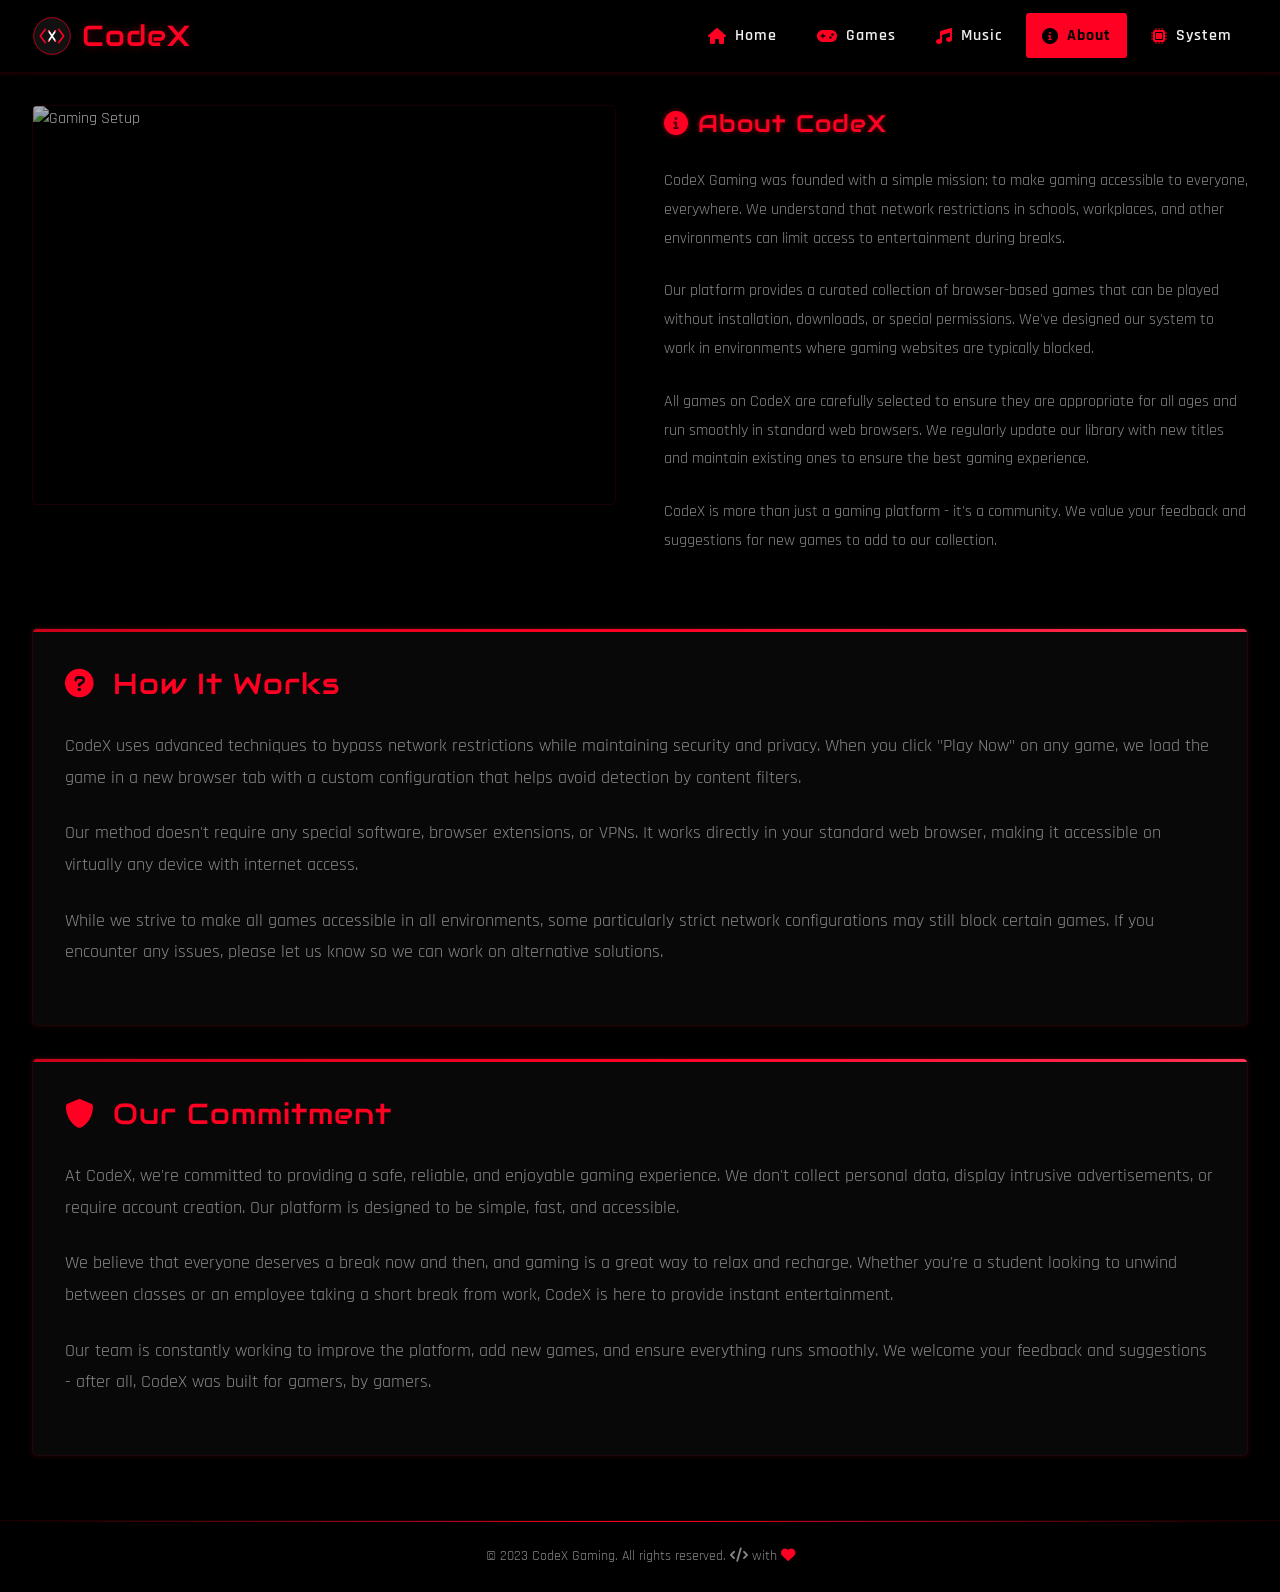
==== about.html @ 74826846 "Add files via upload" ====
<!DOCTYPE html>
<html lang="en">
<head>
    <meta charset="UTF-8">
    <meta name="viewport" content="width=device-width, initial-scale=1.0">
    <title>CodeX - About</title>
    <link rel="stylesheet" href="style.css">
    <link rel="stylesheet" href="https://cdnjs.cloudflare.com/ajax/libs/font-awesome/6.0.0-beta3/css/all.min.css">
</head>
<body>
    <header>
        <div class="logo">
            <img src="logo.svg" alt="CodeX Logo">
            <h1>CodeX</h1>
        </div>        
        <nav>
            <ul>
                <li><a href="home.html"><i class="fas fa-home"></i> Home</a></li>
                <li><a href="games.html"><i class="fas fa-gamepad"></i> Games</a></li>
                <li><a href="music.html"><i class="fas fa-music"></i> Music</a></li>
                <li><a href="about.html" class="active"><i class="fas fa-info-circle"></i> About</a></li>
                <li><a href="system.html"><i class="fas fa-microchip"></i> System</a></li>
            </ul>
        </nav>
    </header>
    
    <main>
        <section class="about-section">
            <div class="about-image">
                <img src="https://images.unsplash.com/photo-1542751371-adc38448a05e?ixlib=rb-4.0.3&ixid=M3wxMjA3fDB8MHxwaG90by1wYWdlfHx8fGVufDB8fHx8fA%3D%3D&auto=format&fit=crop&w=2070&q=80" alt="Gaming Setup">
            </div>
            <div class="about-content">
                <h2><i class="fas fa-info-circle"></i> About CodeX</h2>
                <p>CodeX Gaming was founded with a simple mission: to make gaming accessible to everyone, everywhere. We understand that network restrictions in schools, workplaces, and other environments can limit access to entertainment during breaks.</p>
                
                <p>Our platform provides a curated collection of browser-based games that can be played without installation, downloads, or special permissions. We've designed our system to work in environments where gaming websites are typically blocked.</p>
                
                <p>All games on CodeX are carefully selected to ensure they are appropriate for all ages and run smoothly in standard web browsers. We regularly update our library with new titles and maintain existing ones to ensure the best gaming experience.</p>
                
                <p>CodeX is more than just a gaming platform - it's a community. We value your feedback and suggestions for new games to add to our collection.</p>
            </div>
        </section>
        
        <section class="content">
            <h2><i class="fas fa-question-circle"></i> How It Works</h2>
            <p>CodeX uses advanced techniques to bypass network restrictions while maintaining security and privacy. When you click "Play Now" on any game, we load the game in a new browser tab with a custom configuration that helps avoid detection by content filters.</p>
            
            <p>Our method doesn't require any special software, browser extensions, or VPNs. It works directly in your standard web browser, making it accessible on virtually any device with internet access.</p>
            
            <p>While we strive to make all games accessible in all environments, some particularly strict network configurations may still block certain games. If you encounter any issues, please let us know so we can work on alternative solutions.</p>
        </section>
        
        <section class="content">
            <h2><i class="fas fa-shield-alt"></i> Our Commitment</h2>
            <p>At CodeX, we're committed to providing a safe, reliable, and enjoyable gaming experience. We don't collect personal data, display intrusive advertisements, or require account creation. Our platform is designed to be simple, fast, and accessible.</p>
            
            <p>We believe that everyone deserves a break now and then, and gaming is a great way to relax and recharge. Whether you're a student looking to unwind between classes or an employee taking a short break from work, CodeX is here to provide instant entertainment.</p>
            
            <p>Our team is constantly working to improve the platform, add new games, and ensure everything runs smoothly. We welcome your feedback and suggestions - after all, CodeX was built for gamers, by gamers.</p>
        </section>
    </main>
    
    <footer>
        <p>&copy; 2023 CodeX Gaming. All rights reserved. <i class="fas fa-code"></i> with <i class="fas fa-heart" style="color: var(--primary);"></i></p>
    </footer>
    
    <div class="page-transition"></div>
    
    <script src="script.js"></script>
</body>
</html>
---- style.css ----
/* Import fonts */
@import url('https://fonts.googleapis.com/css2?family=Audiowide&family=Rajdhani:wght@300;400;500;600;700&display=swap');

/* Reset and Base Styles */
*, *::before, *::after {
    margin: 0;
    padding: 0;
    box-sizing: border-box;
}

:root {
    --primary: #ff0022;
    --primary-dark: #cc0019;
    --primary-light: #ff3355;
    --dark: #050505;
    --darker: #000000;
    --dark-gray: #0a0a0a;
    --medium-gray: #111111;
    --light-gray: #222222;
    --text: #f0f0f0;
    --text-muted: #888888;
    --glow: 0 0 10px rgba(255, 0, 34, 0.7);
    --glow-strong: 0 0 20px rgba(255, 0, 34, 0.9);
}

body {
    background-color: var(--darker);
    color: var(--text);
    font-family: 'Rajdhani', sans-serif;
    min-height: 100vh;
    display: flex;
    flex-direction: column;
    overflow-x: hidden;
    line-height: 1.6;
}

/* Typography */
h1, h2, h3, h4, h5, h6 {
    font-family: 'Audiowide', cursive;
    font-weight: 400;
    letter-spacing: 1px;
}

/* Scrollbar Styling */
::-webkit-scrollbar {
    width: 6px;
}

::-webkit-scrollbar-track {
    background: var(--darker);
}

::-webkit-scrollbar-thumb {
    background: var(--primary-dark);
    border-radius: 3px;
}

::-webkit-scrollbar-thumb:hover {
    background: var(--primary);
}

/* Animations */
@keyframes pulse {
    0% { transform: scale(1); }
    50% { transform: scale(1.05); }
    100% { transform: scale(1); }
}

@keyframes fadeIn {
    from { opacity: 0; }
    to { opacity: 1; }
}

@keyframes slideInFromLeft {
    from { transform: translateX(-50px); opacity: 0; }
    to { transform: translateX(0); opacity: 1; }
}

@keyframes slideInFromRight {
    from { transform: translateX(50px); opacity: 0; }
    to { transform: translateX(0); opacity: 1; }
}

@keyframes slideInFromBottom {
    from { transform: translateY(50px); opacity: 0; }
    to { transform: translateY(0); opacity: 1; }
}

@keyframes glitch {
    0% { transform: translate(0); }
    20% { transform: translate(-2px, 2px); }
    40% { transform: translate(-2px, -2px); }
    60% { transform: translate(2px, 2px); }
    80% { transform: translate(2px, -2px); }
    100% { transform: translate(0); }
}

@keyframes neonFlicker {
    0%, 19%, 21%, 23%, 25%, 54%, 56%, 100% {
        text-shadow: 
            0 0 5px var(--primary),
            0 0 10px var(--primary),
            0 0 20px var(--primary),
            0 0 40px var(--primary);
    }
    20%, 24%, 55% {
        text-shadow: none;
    }
}

/* Login Page Styles */
.login-body {
    display: flex;
    justify-content: center;
    align-items: center;
    height: 100vh;
    background-color: var(--darker);
    position: relative;
    overflow: hidden;
}

.login-background {
    position: absolute;
    top: 0;
    left: 0;
    width: 100%;
    height: 100%;
    background: 
        radial-gradient(circle at center, rgba(255, 0, 34, 0.1) 0%, rgba(0, 0, 0, 0.5) 70%);
    z-index: 1;
}

.login-grid {
    position: absolute;
    top: 0;
    left: 0;
    width: 100%;
    height: 100%;
    background-image: 
        linear-gradient(rgba(255, 0, 34, 0.05) 1px, transparent 1px),
        linear-gradient(90deg, rgba(255, 0, 34, 0.05) 1px, transparent 1px);
    background-size: 30px 30px;
    z-index: 2;
    perspective: 1000px;
    transform-style: preserve-3d;
    animation: fadeIn 2s ease-out;
}

.login-container {
    position: relative;
    z-index: 3;
    text-align: center;
    animation: fadeIn 1.5s ease-out;
}

.login-logo {
    margin-bottom: 2rem;
    animation: pulse 3s infinite ease-in-out;
}

.main-title {
    color: var(--primary);
    font-size: 4rem;
    text-shadow: 
        0 0 5px var(--primary),
        0 0 10px var(--primary),
        0 0 20px var(--primary);
    margin-bottom: 2rem;
    position: relative;
    display: inline-block;
    animation: neonFlicker 5s infinite;
}

.login-box {
    background-color: rgba(10, 10, 10, 0.8);
    backdrop-filter: blur(10px);
    padding: 2.5rem;
    border-radius: 5px;
    box-shadow: 0 0 30px rgba(0, 0, 0, 0.8), 0 0 10px rgba(255, 0, 34, 0.3);
    width: 350px;
    border: 1px solid rgba(255, 0, 34, 0.2);
    position: relative;
    overflow: hidden;
}

.login-box::before {
    content: '';
    position: absolute;
    top: -50%;
    left: -50%;
    width: 200%;
    height: 200%;
    background: linear-gradient(
        to bottom right,
        rgba(255, 0, 34, 0),
        rgba(255, 0, 34, 0),
        rgba(255, 0, 34, 0.05),
        rgba(255, 0, 34, 0)
    );
    transform: rotate(30deg);
    animation: rotateGradient 10s linear infinite;
    z-index: -1;
}

@keyframes rotateGradient {
    0% { transform: rotate(0deg); }
    100% { transform: rotate(360deg); }
}

.login-box h2 {
    margin-bottom: 1.5rem;
    color: var(--text);
    font-size: 1.8rem;
    position: relative;
    display: inline-block;
}

.login-box h2::after {
    content: '';
    position: absolute;
    bottom: -10px;
    left: 50%;
    transform: translateX(-50%);
    width: 50px;
    height: 2px;
    background: var(--primary);
    border-radius: 2px;
}

.login-box input {
    width: 100%;
    padding: 12px 15px;
    margin-bottom: 1.5rem;
    background-color: rgba(0, 0, 0, 0.5);
    border: 1px solid var(--light-gray);
    color: var(--text);
    border-radius: 3px;
    font-family: 'Rajdhani', sans-serif;
    font-size: 1.1rem;
    transition: all 0.3s ease;
}

.login-box input:focus {
    outline: none;
    border-color: var(--primary);
    box-shadow: 0 0 10px rgba(255, 0, 34, 0.5);
}

.login-box button {
    width: 100%;
    padding: 12px;
    background-color: var(--primary);
    color: white;
    border: none;
    border-radius: 3px;
    cursor: pointer;
    font-weight: bold;
    font-family: 'Audiowide', cursive;
    font-size: 1rem;
    letter-spacing: 1px;
    transition: all 0.3s ease;
    position: relative;
    overflow: hidden;
}

.login-box button::before {
    content: '';
    position: absolute;
    top: 0;
    left: -100%;
    width: 100%;
    height: 100%;
    background: linear-gradient(
        90deg,
        transparent,
        rgba(255, 255, 255, 0.2),
        transparent
    );
    transition: all 0.5s;
}

.login-box button:hover {
    background-color: var(--primary-dark);
    transform: translateY(-2px);
    box-shadow: 0 5px 15px rgba(255, 0, 34, 0.4);
}

.login-box button:hover::before {
    left: 100%;
}

.login-box button:active {
    transform: translateY(1px);
}

#error-message {
    color: var(--primary);
    margin-top: 1rem;
    font-size: 0.9rem;
    height: 20px;
    font-weight: 500;
}

/* Header Styles */
header {
    background-color: rgba(0, 0, 0, 0.9);
    backdrop-filter: blur(10px);
    padding: 0.8rem 2rem;
    box-shadow: 0 2px 20px rgba(0, 0, 0, 0.8), 0 0 5px rgba(255, 0, 34, 0.3);
    display: flex;
    justify-content: space-between;
    align-items: center;
    position: sticky;
    top: 0;
    z-index: 100;
    border-bottom: 1px solid rgba(255, 0, 34, 0.1);
}

header .main-title {
    font-size: 2rem;
    margin-bottom: 0;
    text-shadow: 
        0 0 5px var(--primary),
        0 0 10px var(--primary);
}

nav ul {
    display: flex;
    list-style: none;
    gap: 0.5rem;
}

nav ul li a {
    color: var(--text);
    text-decoration: none;
    font-weight: 600;
    padding: 0.6rem 1rem;
    border-radius: 3px;
    transition: all 0.3s;
    position: relative;
    font-family: 'Rajdhani', sans-serif;
    letter-spacing: 1px;
    font-size: 1rem;
    display: flex;
    align-items: center;
    gap: 0.5rem;
}

nav ul li a i {
    color: var(--primary);
}

nav ul li a::after {
    content: '';
    position: absolute;
    bottom: 0;
    left: 0;
    width: 0;
    height: 2px;
    background-color: var(--primary);
    transition: width 0.3s ease;
}

nav ul li a:hover {
    color: var(--text);
    background-color: rgba(255, 0, 34, 0.1);
}

nav ul li a:hover::after {
    width: 100%;
}

nav ul li a.active {
    background-color: var(--primary);
    color: black;
    font-weight: 700;
}

nav ul li a.active i {
    color: black;
}

nav ul li a.active::after {
    width: 0;
}

/* Main Content Styles */
main {
    flex: 1;
    padding: 2rem;
    max-width: 1400px;
    margin: 0 auto;
    width: 100%;
    animation: fadeIn 1s ease-out;
}

.content {
    background-color: rgba(10, 10, 10, 0.8);
    backdrop-filter: blur(10px);
    padding: 2rem;
    border-radius: 5px;
    box-shadow: 0 0 30px rgba(0, 0, 0, 0.5), 0 0 5px rgba(255, 0, 34, 0.2);
    border: 1px solid rgba(255, 0, 34, 0.1);
    position: relative;
    overflow: hidden;
    margin-bottom: 2rem;
}

.content::before {
    content: '';
    position: absolute;
    top: 0;
    left: 0;
    width: 100%;
    height: 3px;
    background: linear-gradient(90deg, var(--primary-dark), var(--primary), var(--primary-light));
}

.content h2 {
    color: var(--primary);
    margin-bottom: 1.5rem;
    font-size: 1.8rem;
    position: relative;
    display: inline-block;
    animation: slideInFromLeft 1s ease-out;
}

.content h2 i {
    margin-right: 0.5rem;
}

.content p {
    margin-bottom: 1.5rem;
    line-height: 1.8;
    font-size: 1.1rem;
    color: var(--text-muted);
}

/* Games Grid Styles */
.games-grid {
    display: grid;
    grid-template-columns: repeat(auto-fill, minmax(250px, 1fr));
    gap: 1.5rem;
}

.game-card {
    background: linear-gradient(145deg, #0a0a0a, #050505);
    border-radius: 5px;
    padding: 1.5rem;
    text-align: center;
    box-shadow: 0 5px 15px rgba(0, 0, 0, 0.5);
    transition: all 0.3s ease;
    position: relative;
    overflow: hidden;
    border: 1px solid rgba(20, 20, 20, 1);
    animation: fadeIn 0.5s ease-out;
    animation-fill-mode: both;
}

.games-grid .game-card:nth-child(1) { animation-delay: 0.1s; }
.games-grid .game-card:nth-child(2) { animation-delay: 0.15s; }
.games-grid .game-card:nth-child(3) { animation-delay: 0.2s; }
.games-grid .game-card:nth-child(4) { animation-delay: 0.25s; }
.games-grid .game-card:nth-child(5) { animation-delay: 0.3s; }
.games-grid .game-card:nth-child(6) { animation-delay: 0.35s; }
.games-grid .game-card:nth-child(7) { animation-delay: 0.4s; }
.games-grid .game-card:nth-child(8) { animation-delay: 0.45s; }
.games-grid .game-card:nth-child(9) { animation-delay: 0.5s; }
.games-grid .game-card:nth-child(10) { animation-delay: 0.55s; }
.games-grid .game-card:nth-child(11) { animation-delay: 0.6s; }
.games-grid .game-card:nth-child(12) { animation-delay: 0.65s; }

.game-card::before {
    content: '';
    position: absolute;
    top: -50%;
    left: -50%;
    width: 200%;
    height: 200%;
    background: linear-gradient(
        to bottom right,
        rgba(255, 0, 34, 0),
        rgba(255, 0, 34, 0),
        rgba(255, 0, 34, 0.1),
        rgba(255, 0, 34, 0)
    );
    transform: rotate(30deg);
    z-index: 1;
    transition: all 0.5s;
    opacity: 0;
}

.game-card::after {
    content: '';
    position: absolute;
    top: 0;
    left: 0;
    width: 100%;
    height: 100%;
    background: linear-gradient(
        to bottom,
        rgba(255, 0, 34, 0.05),
        rgba(0, 0, 0, 0)
    );
    z-index: 0;
}

.game-card:hover {
    transform: translateY(-10px);
    box-shadow: 0 15px 30px rgba(0, 0, 0, 0.7), 0 0 15px rgba(255, 0, 34, 0.3);
    border-color: rgba(255, 0, 34, 0.3);
    background: linear-gradient(145deg, #0c0c0c, #070707);
}

.game-card:hover::before {
    opacity: 1;
    animation: rotateGradient 10s linear infinite;
}

.game-card h3 {
    color: var(--text);
    margin-bottom: 1.5rem;
    font-size: 1.5rem;
    position: relative;
    display: inline-block;
    z-index: 2;
}

.game-card h3::after {
    content: '';
    position: absolute;
    bottom: -8px;
    left: 50%;
    transform: translateX(-50%);
    width: 40px;
    height: 2px;
    background: var(--primary);
    border-radius: 2px;
    transition: width 0.3s;
}

.game-card:hover h3::after {
    width: 80%;
}

.game-card button {
    background-color: var(--primary);
    color: black;
    border: none;
    padding: 0.8rem 1.5rem;
    border-radius: 3px;
    cursor: pointer;
    font-weight: bold;
    font-family: 'Audiowide', cursive;
    letter-spacing: 1px;
    transition: all 0.3s;
    position: relative;
    overflow: hidden;
    z-index: 2;
}

.game-card button::before {
    content: '';
    position: absolute;
    top: 0;
    left: -100%;
    width: 100%;
    height: 100%;
    background: linear-gradient(
        90deg,
        transparent,
        rgba(255, 255, 255, 0.2),
        transparent
    );
    transition: all 0.5s;
}

.game-card button:hover {
    background-color: var(--primary-dark);
    transform: translateY(-3px);
    box-shadow: 0 5px 15px rgba(255, 0, 34, 0.4);
}

.game-card button:hover::before {
    left: 100%;
}

.game-card button:active {
    transform: translateY(1px);
}

/* Footer Styles */
footer {
    background-color: rgba(0, 0, 0, 0.95);
    backdrop-filter: blur(10px);
    text-align: center;
    padding: 1.5rem;
    margin-top: auto;
    box-shadow: 0 -2px 20px rgba(0, 0, 0, 0.8);
    border-top: 1px solid rgba(255, 0, 34, 0.1);
    position: relative;
}

footer::before {
    content: '';
    position: absolute;
    top: 0;
    left: 0;
    width: 100%;
    height: 1px;
    background: linear-gradient(90deg, transparent, var(--primary), transparent);
}

footer p {
    color: var(--text-muted);
    font-size: 0.9rem;
}

/* Page Transitions */
.page-transition {
    position: fixed;
    top: 0;
    left: 0;
    width: 100%;
    height: 100%;
    background-color: var(--darker);
    z-index: 9999;
    pointer-events: none;
    opacity: 0;
    transition: opacity 0.5s;
}

.page-transition.active {
    opacity: 1;
}

/* Hero Section for Home Page */
.hero {
    position: relative;
    height: 600px;
    display: flex;
    align-items: center;
    justify-content: center;
    margin-bottom: 3rem;
    overflow: hidden;
    border-radius: 5px;
    box-shadow: 0 10px 30px rgba(0, 0, 0, 0.7);
    border: 1px solid rgba(255, 0, 34, 0.1);
}

.hero-bg {
    position: absolute;
    top: 0;
    left: 0;
    width: 100%;
    height: 100%;
    background: linear-gradient(135deg, rgba(0, 0, 0, 0.9), rgba(0, 0, 0, 0.95)),
                url('https://images.unsplash.com/photo-1511512578047-dfb367046420?ixlib=rb-4.0.3&ixid=M3wxMjA3fDB8MHxwaG90by1wYWdlfHx8fGVufDB8fHx8fA%3D%3D&auto=format&fit=crop&w=2071&q=80');
    background-size: cover;
    background-position: center;
    z-index: 1;
    opacity: 0.7;
}

.hero-grid {
    position: absolute;
    top: 0;
    left: 0;
    width: 100%;
    height: 100%;
    background-image: 
        linear-gradient(rgba(255, 0, 34, 0.05) 1px, transparent 1px),
        linear-gradient(90deg, rgba(255, 0, 34, 0.05) 1px, transparent 1px);
    background-size: 30px 30px;
    z-index: 2;
    opacity: 0.3;
}

.hero-content {
    position: relative;
    z-index: 3;
    text-align: center;
    padding: 2rem;
    max-width: 800px;
}

.hero-title {
    font-size: 4rem;
    color: var(--text);
    margin-bottom: 1.5rem;
    text-shadow: 
        0 0 5px var(--primary),
        0 0 10px var(--primary);
    animation: fadeIn 1s ease-out;
    line-height: 1.2;
}

.hero-title span {
    color: var(--primary);
    position: relative;
    display: inline-block;
}

.hero-title span::after {
    content: '';
    position: absolute;
    bottom: 0;
    left: 0;
    width: 100%;
    height: 2px;
    background: var(--primary);
    box-shadow: 0 0 10px var(--primary);
}

.hero-subtitle {
    font-size: 1.5rem;
    color: var(--text-muted);
    margin-bottom: 2.5rem;
    animation: fadeIn 1.5s ease-out;
    max-width: 600px;
    margin-left: auto;
    margin-right: auto;
}

.hero-buttons {
    display: flex;
    gap: 1.5rem;
    justify-content: center;
    animation: fadeIn 2s ease-out;
}

.hero-btn {
    padding: 1rem 2.5rem;
    background-color: var(--primary);
    color: black;
    border: none;
    border-radius: 3px;
    cursor: pointer;
    font-weight: bold;
    font-family: 'Audiowide', cursive;
    letter-spacing: 1px;
    text-decoration: none;
    transition: all 0.3s;
    position: relative;
    overflow: hidden;
    font-size: 1rem;
    display: flex;
    align-items: center;
    gap: 0.5rem;
}

.hero-btn.secondary {
    background-color: transparent;
    border: 2px solid var(--primary);
    color: var(--text);
}

.hero-btn::before {
    content: '';
    position: absolute;
    top: 0;
    left: -100%;
    width: 100%;
    height: 100%;
    background: linear-gradient(
        90deg,
        transparent,
        rgba(255, 255, 255, 0.2),
        transparent
    );
    transition: all 0.5s;
}

.hero-btn:hover {
    background-color: var(--primary-dark);
    transform: translateY(-3px);
    box-shadow: 0 5px 15px rgba(255, 0, 34, 0.4);
}

.hero-btn.secondary:hover {
    background-color: rgba(255, 0, 34, 0.1);
    color: var(--text);
}

.hero-btn:hover::before {
    left: 100%;
}

/* Featured Games Section */
.featured-games {
    margin-bottom: 3rem;
}

.section-title {
    font-size: 2.2rem;
    color: var(--primary);
    margin-bottom: 2rem;
    position: relative;
    display: inline-block;
    text-shadow: 0 0 5px rgba(255, 0, 34, 0.5);
}

.section-title::after {
    content: '';
    position: absolute;
    bottom: -10px;
    left: 0;
    width: 80px;
    height: 3px;
    background: var(--primary);
    border-radius: 3px;
    box-shadow: 0 0 10px var(--primary);
}

.featured-grid {
    display: grid;
    grid-template-columns: repeat(3, 1fr);
    gap: 2rem;
}

/* About Page Specific Styles */
.about-section {
    display: grid;
    grid-template-columns: 1fr 1fr;
    gap: 3rem;
    margin-bottom: 3rem;
}

.about-image {
    border-radius: 5px;
    overflow: hidden;
    box-shadow: 0 10px 30px rgba(0, 0, 0, 0.7);
    height: 400px;
    border: 1px solid rgba(255, 0, 34, 0.1);
    position: relative;
}

.about-image::after {
    content: '';
    position: absolute;
    top: 0;
    left: 0;
    width: 100%;
    height: 100%;
    background: linear-gradient(
        to bottom,
        rgba(0, 0, 0, 0.3),
        rgba(0, 0, 0, 0.7)
    );
}

.about-image img {
    width: 100%;
    height: 100%;
    object-fit: cover;
}

.about-content h2 {
    margin-bottom: 1.5rem;
    color: var(--primary);
    text-shadow: 0 0 5px rgba(255, 0, 34, 0.5);
}

.about-content p {
    margin-bottom: 1.5rem;
    line-height: 1.8;
    color: var(--text-muted);
}

/* Responsive Styles */
@media (max-width: 1200px) {
    .featured-grid {
        grid-template-columns: repeat(2, 1fr);
    }
    
    .about-section {
        grid-template-columns: 1fr;
    }
}

@media (max-width: 992px) {
    .hero-title {
        font-size: 3.5rem;
    }
    
    .hero-subtitle {
        font-size: 1.3rem;
    }
    
    .featured-grid {
        grid-template-columns: 1fr;
    }
}

@media (max-width: 768px) {
    header {
        flex-direction: column;
        padding: 1rem;
    }
    
    header .main-title {
        margin-bottom: 1rem;
    }
    
    nav ul {
        flex-wrap: wrap;
        justify-content: center;
    }
    
    .hero {
        height: 500px;
    }
    
    .hero-title {
        font-size: 3rem;
    }
    
    .hero-buttons {
        flex-direction: column;
        align-items: center;
    }
    
    .hero-btn {
        width: 100%;
        text-align: center;
        justify-content: center;
    }
    
    main {
        padding: 2rem 1rem;
    }
    
    .content {
        padding: 1.5rem;
    }
}

@media (max-width: 480px) {
    .login-box {
        width: 90%;
        padding: 1.5rem;
    }
    
    .main-title {
        font-size: 3rem;
    }
    
    .hero-title {
        font-size: 2.5rem;
    }
    
    .hero-subtitle {
        font-size: 1.1rem;
    }
    
    .section-title {
        font-size: 1.8rem;
    }
    
    .game-card {
        padding: 1.2rem;
    }
    
    .game-card h3 {
        font-size: 1.3rem;
    }
    
    .about-image {
        height: 300px;
    }
}

/* Animations for elements */
.content, .game-card, .about-image, .about-content {
    opacity: 0;
    transform: translateY(20px);
    transition: opacity 0.8s ease, transform 0.8s ease;
}

.content.visible, .game-card.visible, .about-image.visible, .about-content.visible {
    opacity: 1;
    transform: translateY(0);
}

/* Shake animation for password input */
@keyframes shake {
    0%, 100% { transform: translateX(0); }
    10%, 30%, 50%, 70%, 90% { transform: translateX(-5px); }
    20%, 40%, 60%, 80% { transform: translateX(5px); }
}

.shake {
    animation: shake 0.5s;
}

/* Loading animation */
.loaded {
    animation: fadeIn 0.5s ease-out;
}

/* Glitch effect for game cards on hover */
.game-card:hover h3 {
    animation: glitch 0.3s ease-in-out;
}

/* Update to game card styling to ensure consistent layout */
.game-card {
    background: linear-gradient(145deg, #0a0a0a, #050505);
    border-radius: 5px;
    padding: 1.5rem;
    text-align: center;
    box-shadow: 0 5px 15px rgba(0, 0, 0, 0.5);
    transition: all 0.3s ease;
    position: relative;
    overflow: hidden;
    border: 1px solid rgba(20, 20, 20, 1);
    animation: fadeIn 0.5s ease-out;
    animation-fill-mode: both;
    display: flex;
    flex-direction: column;
    justify-content: space-between;
    height: 180px;
}

.game-card h3 {
    color: var(--text);
    margin-bottom: 1rem;
    font-size: 1.5rem;
    position: relative;
    display: inline-block;
    z-index: 2;
    align-self: center;
}

.game-card h3::after {
    content: '';
    position: absolute;
    bottom: -8px;
    left: 50%;
    transform: translateX(-50%);
    width: 40px;
    height: 2px;
    background: var(--primary);
    border-radius: 2px;
    transition: width 0.3s;
}

.game-card:hover h3::after {
    width: 80%;
}

.game-card button {
    background-color: var(--primary);
    color: black;
    border: none;
    padding: 0.8rem 1.5rem;
    border-radius: 3px;
    cursor: pointer;
    font-weight: bold;
    font-family: 'Audiowide', cursive;
    letter-spacing: 1px;
    transition: all 0.3s;
    position: relative;
    overflow: hidden;
    z-index: 2;
    margin-top: auto;
    align-self: center;
    width: 80%;
}

/* Games Grid Styles */
.games-grid {
    display: grid;
    grid-template-columns: repeat(auto-fill, minmax(280px, 1fr));
    gap: 2rem;
    margin-bottom: 3rem;
}

@media (max-width: 768px) {
    .games-grid {
        grid-template-columns: repeat(auto-fill, minmax(240px, 1fr));
        gap: 1.5rem;
    }
    
    .game-card {
        height: 160px;
        padding: 1.2rem;
    }
    
    .game-card h3 {
        font-size: 1.3rem;
    }
    
    .game-card button {
        padding: 0.7rem 1.2rem;
        font-size: 0.9rem;
    }
}

@media (max-width: 480px) {
    .games-grid {
        grid-template-columns: 1fr;
        gap: 1.2rem;
    }
}

/* Update for main title to have consistent appearance without flicker */
.main-title {
    font-family: 'Audiowide', cursive;
    color: var(--primary);
    font-size: 2.5rem;
    margin: 0;
    letter-spacing: 2px;
    text-shadow: 0 0 5px var(--primary), 0 0 10px var(--primary), 0 0 20px var(--primary);
}

/* For the login page title specifically */
.login-container .main-title {
    font-size: 3.5rem;
    margin-bottom: 2rem;
    text-align: center;
}

/* Music Page Styles */
.music-search-container {
    max-width: 900px;
    margin: 0 auto 3rem;
    padding: 0 1.5rem;
}

.music-search-box {
    display: flex;
    align-items: center;
    background: linear-gradient(145deg, #0a0a0a, #050505);
    border-radius: 5px;
    padding: 0.5rem 1rem;
    margin-bottom: 2rem;
    border: 1px solid rgba(255, 0, 34, 0.2);
    box-shadow: 0 5px 15px rgba(0, 0, 0, 0.5);
    position: relative;
    overflow: hidden;
}

.music-search-box::before {
    content: '';
    position: absolute;
    top: -50%;
    left: -50%;
    width: 200%;
    height: 200%;
    background: repeating-linear-gradient(
        45deg,
        transparent,
        transparent 10px,
        rgba(255, 0, 34, 0.03) 10px,
        rgba(255, 0, 34, 0.03) 20px
    );
    z-index: 0;
    animation: grid-move 20s linear infinite;
    opacity: 0.3;
}

.search-icon {
    color: var(--primary);
    font-size: 1.2rem;
    margin-right: 1rem;
    position: relative;
    z-index: 1;
}

#music-search-input {
    flex: 1;
    background: transparent;
    border: none;
    color: var(--text);
    font-size: 1rem;
    padding: 0.8rem 0;
    font-family: 'Rajdhani', sans-serif;
    position: relative;
    z-index: 1;
}

#music-search-input:focus {
    outline: none;
}

#music-search-button {
    background-color: var(--primary);
    color: black;
    border: none;
    padding: 0.8rem 1.5rem;
    border-radius: 3px;
    cursor: pointer;
    font-weight: bold;
    font-family: 'Audiowide', cursive;
    letter-spacing: 1px;
    transition: all 0.3s;
    position: relative;
    z-index: 1;
}

#music-search-button:hover {
    background-color: #ff1f3d;
    transform: translateY(-2px);
    box-shadow: 0 5px 15px rgba(255, 0, 34, 0.3);
}

.popular-searches {
    margin-bottom: 2.5rem;
}

.popular-searches h3 {
    color: var(--text);
    margin-bottom: 1rem;
    font-size: 1.3rem;
    position: relative;
    display: inline-block;
}

.popular-searches h3::after {
    content: '';
    position: absolute;
    bottom: -5px;
    left: 0;
    width: 40px;
    height: 2px;
    background: var(--primary);
    border-radius: 2px;
}

.popular-tags {
    display: flex;
    flex-wrap: wrap;
    gap: 0.8rem;
}

.tag {
    background: rgba(255, 0, 34, 0.1);
    color: var(--text);
    padding: 0.5rem 1rem;
    border-radius: 20px;
    font-size: 0.9rem;
    cursor: pointer;
    transition: all 0.3s;
    border: 1px solid rgba(255, 0, 34, 0.2);
}

.tag:hover {
    background: rgba(255, 0, 34, 0.2);
    transform: translateY(-2px);
    box-shadow: 0 5px 10px rgba(0, 0, 0, 0.3);
}

.music-categories {
    display: grid;
    grid-template-columns: repeat(auto-fit, minmax(250px, 1fr));
    gap: 2rem;
}

.category {
    background: linear-gradient(145deg, #0a0a0a, #050505);
    border-radius: 5px;
    padding: 1.5rem;
    border: 1px solid rgba(20, 20, 20, 1);
    box-shadow: 0 5px 15px rgba(0, 0, 0, 0.5);
    transition: all 0.3s;
}

.category:hover {
    transform: translateY(-5px);
    box-shadow: 0 10px 25px rgba(0, 0, 0, 0.7), 0 0 15px rgba(255, 0, 34, 0.2);
}

.category h3 {
    color: var(--primary);
    margin-bottom: 1rem;
    font-size: 1.2rem;
    display: flex;
    align-items: center;
    gap: 0.5rem;
}

.category ul {
    list-style: none;
    padding: 0;
}

.category li {
    color: var(--text);
    padding: 0.7rem 0;
    border-bottom: 1px solid rgba(255, 255, 255, 0.05);
    cursor: pointer;
    transition: all 0.3s;
    position: relative;
}

.category li:last-child {
    border-bottom: none;
}

.category li:hover {
    color: var(--primary);
    padding-left: 0.5rem;
}

.category li:hover::before {
    content: '▶';
    position: absolute;
    left: -15px;
    color: var(--primary);
    font-size: 0.7rem;
    top: 50%;
    transform: translateY(-50%);
    opacity: 0.7;
}

@media (max-width: 768px) {
    .music-search-box {
        flex-direction: column;
        padding: 1rem;
    }
    
    .search-icon {
        display: none;
    }
    
    #music-search-input {
        width: 100%;
        margin-bottom: 1rem;
        text-align: center;
    }
    
    #music-search-button {
        width: 100%;
    }
    
    .music-categories {
        grid-template-columns: 1fr;
        gap: 1.5rem;
    }
}

/* Logo styling */
.logo {
    display: flex;
    align-items: center;
}

.logo img {
    width: 40px;
    height: 40px;
    margin-right: 10px;
}

.logo h1 {
    font-family: 'Audiowide', cursive;
    font-size: 1.8rem;
    color: #ff0022;
    margin: 0;
    letter-spacing: 1px;
    text-shadow: 0 0 10px rgba(255, 0, 34, 0.3);
}

@media (max-width: 768px) {
    .logo img {
        width: 32px;
        height: 32px;
    }
    
    .logo h1 {
        font-size: 1.5rem;
    }
}
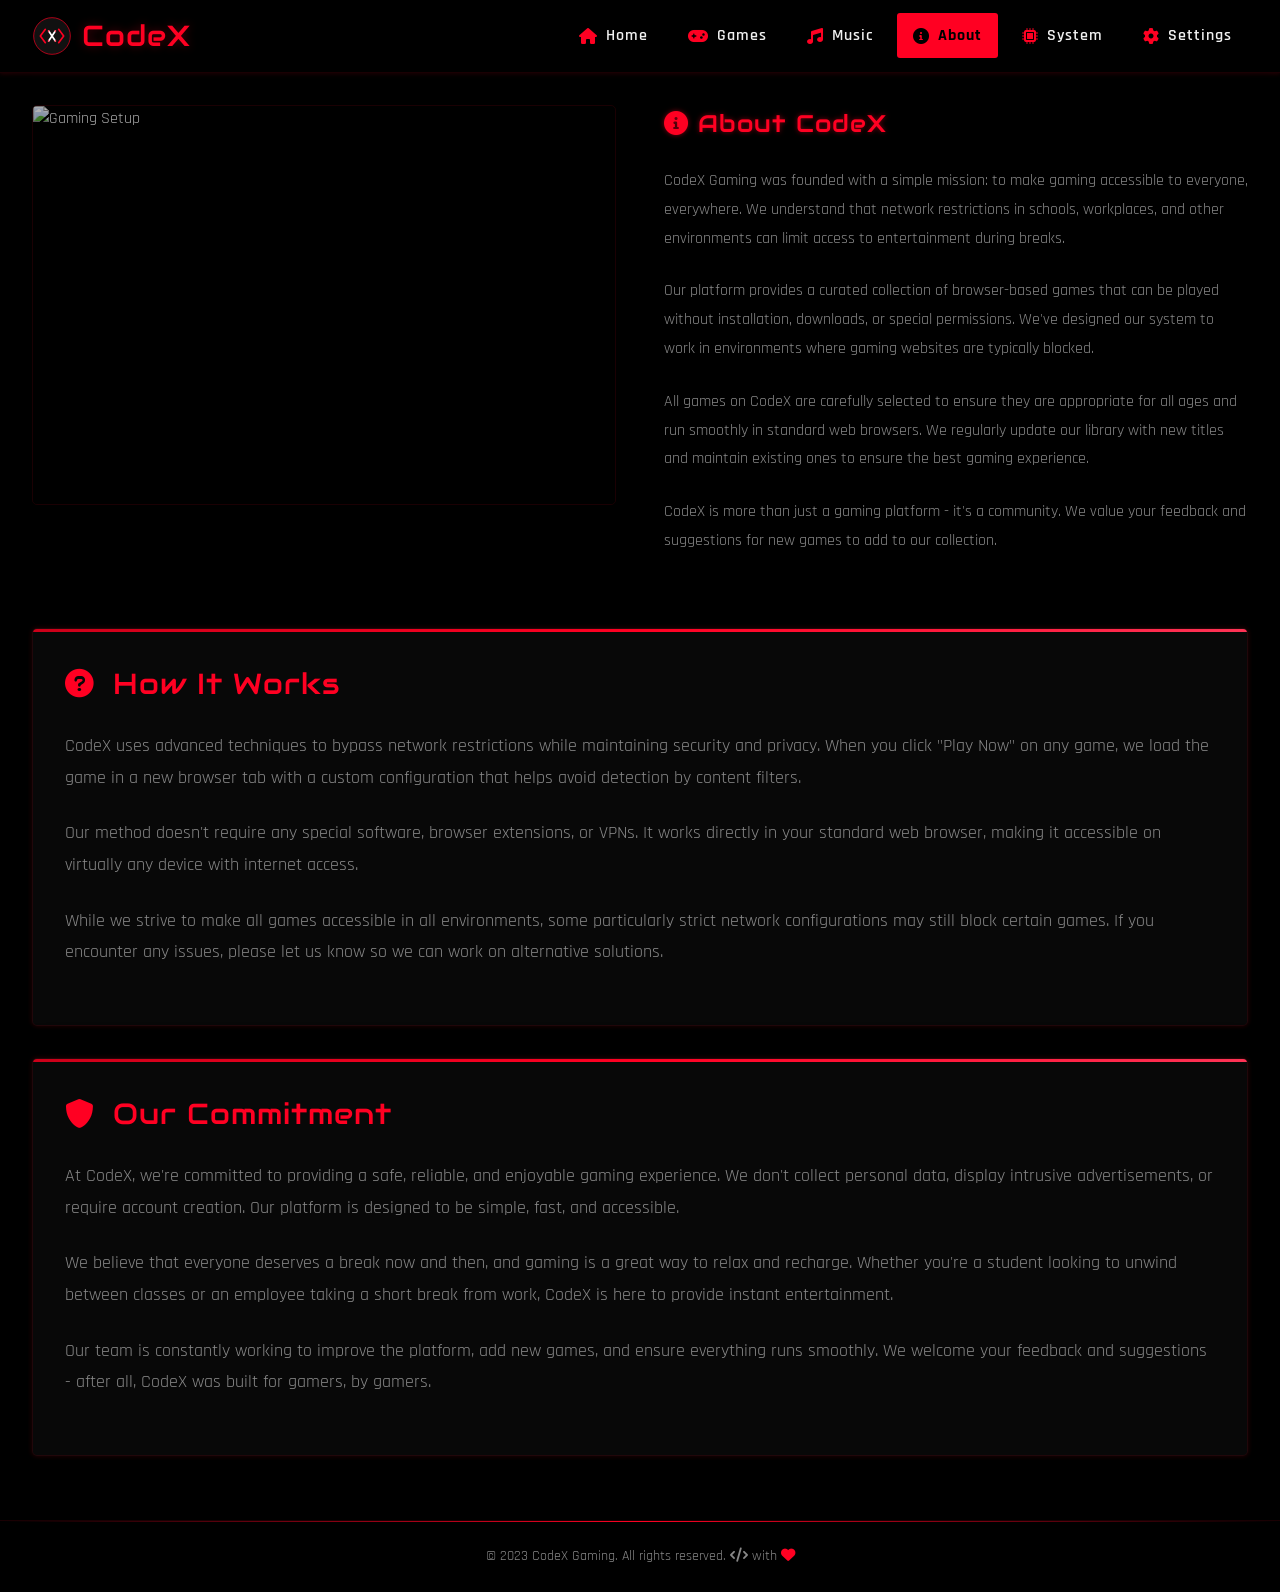
==== commit aa94569d: "Add files via upload" ====
--- a/about.html
+++ b/about.html
@@ -6,6 +6,10 @@
     <title>CodeX - About</title>
     <link rel="stylesheet" href="style.css">
     <link rel="stylesheet" href="https://cdnjs.cloudflare.com/ajax/libs/font-awesome/6.0.0-beta3/css/all.min.css">
+    <!-- Add these lines to your HTML head section -->
+<link rel="stylesheet" href="admin-panel.css">
+<script src="user-check.js"></script>
+<script src="admin-panel.js"></script>
 </head>
 <body>
     <header>
@@ -20,6 +24,7 @@
                 <li><a href="music.html"><i class="fas fa-music"></i> Music</a></li>
                 <li><a href="about.html" class="active"><i class="fas fa-info-circle"></i> About</a></li>
                 <li><a href="system.html"><i class="fas fa-microchip"></i> System</a></li>
+                <li><a href="settings.html"><i class="fas fa-cog"></i> Settings</a></li>
             </ul>
         </nav>
     </header>
@@ -67,5 +72,35 @@
     <div class="page-transition"></div>
     
     <script src="script.js"></script>
+    <script>
+        function applyWebsiteSettings() {
+          const savedSettingsJSON = localStorage.getItem('websiteSettings');
+          if (savedSettingsJSON) {
+            try {
+              const savedSettings = JSON.parse(savedSettingsJSON);
+              if (savedSettings.title) document.title = savedSettings.title;
+              if (savedSettings.favicon) {
+                let faviconLink = document.querySelector('link[rel="icon"]');
+                if (!faviconLink) {
+                  faviconLink = document.createElement('link');
+                  faviconLink.rel = 'icon';
+                  document.head.appendChild(faviconLink);
+                }
+                faviconLink.href = savedSettings.favicon;
+              }
+              if (savedSettings.theme) document.body.className = savedSettings.theme;
+            } catch (error) {
+              console.error('Error applying website settings:', error);
+            }
+          }
+        }
+        applyWebsiteSettings();
+        window.addEventListener('storage', function(e) {
+          if (e.key === 'settingsUpdated' || e.key === 'websiteSettings') {
+            applyWebsiteSettings();
+          }
+        });
+      </script>
+      
 </body>
 </html>
--- a/style.css
+++ b/style.css
@@ -172,6 +172,7 @@
 }
 
 .login-box {
+    justify-self: center;
     background-color: rgba(10, 10, 10, 0.8);
     backdrop-filter: blur(10px);
     padding: 2.5rem;
@@ -1371,3 +1372,95 @@
         font-size: 1.5rem;
     }
 }
+
+/* Search Bar Styles */
+.search-container {
+    margin-bottom: 2rem;
+    width: 100%;
+    max-width: 600px;
+}
+
+.search-bar {
+    display: flex;
+    align-items: center;
+    background: rgba(10, 10, 10, 0.5);
+    border: 1px solid rgba(255, 0, 34, 0.3);
+    border-radius: 5px;
+    padding: 0.5rem 1rem;
+    transition: all 0.3s ease;
+    position: relative;
+}
+
+.search-bar:focus-within {
+    border-color: var(--primary);
+    box-shadow: 0 0 15px rgba(255, 0, 34, 0.2);
+}
+
+.search-icon {
+    color: var(--text-muted);
+    margin-right: 0.8rem;
+}
+
+#game-search {
+    background: transparent;
+    border: none;
+    color: var(--text);
+    font-family: 'Rajdhani', sans-serif;
+    font-size: 1rem;
+    width: 100%;
+    padding: 0.5rem 0;
+}
+
+#game-search:focus {
+    outline: none;
+}
+
+#game-search::placeholder {
+    color: var(--text-muted);
+}
+
+.clear-search-btn {
+    background: transparent;
+    border: none;
+    color: var(--text-muted);
+    cursor: pointer;
+    padding: 0.5rem;
+    display: none;
+    opacity: 0.7;
+    transition: opacity 0.2s;
+}
+
+.clear-search-btn:hover {
+    opacity: 1;
+    color: var(--primary);
+}
+
+/* No results message */
+.no-results {
+    text-align: center;
+    padding: 2rem;
+    color: var(--text-muted);
+    font-size: 1.2rem;
+    background: rgba(10, 10, 10, 0.5);
+    border-radius: 5px;
+    margin: 2rem 0;
+    display: none;
+}
+
+/* Animation for search results */
+@keyframes fadeIn {
+    from { opacity: 0; transform: translateY(10px); }
+    to { opacity: 1; transform: translateY(0); }
+}
+
+.game-card.search-visible {
+    animation: fadeIn 0.3s ease forwards;
+}
+
+/* Responsive adjustments */
+@media (max-width: 768px) {
+    .search-container {
+        max-width: 100%;
+    }
+}
+
--- a/admin-panel.css
+++ b/admin-panel.css
@@ -0,0 +1,214 @@
+/* Admin Panel Styles */
+.admin-panel {
+    position: fixed;
+    top: 20px;
+    right: 20px;
+    width: 450px;
+    max-height: 80vh;
+    background-color: var(--dark-gray);
+    border: 1px solid var(--primary);
+    border-radius: 5px;
+    box-shadow: 0 0 20px rgba(0, 0, 0, 0.8), 0 0 10px rgba(255, 0, 34, 0.3);
+    z-index: 9999;
+    overflow: hidden;
+    transition: transform 0.3s ease, opacity 0.3s ease;
+}
+
+.admin-panel-hidden {
+    transform: translateX(420px);
+    opacity: 0;
+    pointer-events: none;
+}
+
+.admin-panel-header {
+    background-color: var(--primary);
+    color: black;
+    padding: 10px 15px;
+    display: flex;
+    justify-content: space-between;
+    align-items: center;
+}
+
+.admin-panel-header h3 {
+    margin: 0;
+    font-family: 'Audiowide', cursive;
+    font-size: 1.2rem;
+}
+
+#close-admin-panel {
+    background: none;
+    border: none;
+    color: black;
+    cursor: pointer;
+    font-size: 1.2rem;
+}
+
+.admin-panel-content {
+    padding: 15px;
+    max-height: calc(80vh - 50px);
+    overflow-y: auto;
+}
+
+.admin-section {
+    margin-bottom: 20px;
+}
+
+.admin-section h4 {
+    color: var(--primary);
+    margin-bottom: 10px;
+    font-size: 1.1rem;
+    border-bottom: 1px solid var(--primary-dark);
+    padding-bottom: 5px;
+}
+
+.user-list-container, .banned-list-container {
+    max-height: 200px;
+    overflow-y: auto;
+    background-color: var(--darker);
+    border-radius: 3px;
+    border: 1px solid var(--light-gray);
+}
+
+.user-item, .banned-item {
+    padding: 10px;
+    border-bottom: 1px solid var(--light-gray);
+    display: flex;
+    justify-content: space-between;
+    align-items: center;
+}
+
+.user-item:last-child, .banned-item:last-child {
+    border-bottom: none;
+}
+
+.user-info, .banned-user-info {
+    flex: 1;
+}
+
+.user-id, .banned-user-id {
+    font-family: 'Rajdhani', sans-serif;
+    font-weight: 600;
+    color: var(--text);
+    margin-bottom: 3px;
+    font-size: 0.9rem;
+}
+
+.user-nickname {
+    color: var(--primary);
+    font-weight: bold;
+    text-transform: uppercase;
+}
+
+.current-user-badge {
+    background-color: var(--primary);
+    color: black;
+    font-size: 0.7rem;
+    padding: 2px 5px;
+    border-radius: 3px;
+    margin-left: 5px;
+    font-weight: bold;
+}
+
+.user-visit-info {
+    font-size: 0.8rem;
+    color: var(--text-muted);
+    margin-bottom: 3px;
+}
+
+.user-fingerprint, .banned-user-fingerprint {
+    font-size: 0.7rem;
+    color: var(--text-muted);
+    font-family: monospace;
+}
+
+.user-actions {
+    display: flex;
+    gap: 5px;
+}
+
+.ban-user-btn, .unban-user-btn {
+    border: none;
+    padding: 5px 10px;
+    border-radius: 3px;
+    cursor: pointer;
+    font-family: 'Rajdhani', sans-serif;
+    font-weight: 600;
+    font-size: 0.8rem;
+    transition: all 0.3s;
+}
+
+.ban-btn {
+    background-color: #ff3b30;
+    color: white;
+}
+
+.unban-btn {
+    background-color: #34c759;
+    color: black;
+}
+
+.ban-user-btn:hover, .unban-user-btn:hover {
+    transform: translateY(-2px);
+    box-shadow: 0 2px 5px rgba(0, 0, 0, 0.2);
+}
+
+.empty-list-message {
+    padding: 15px;
+    text-align: center;
+    color: var(--text-muted);
+    font-style: italic;
+}
+
+.admin-button {
+    background-color: var(--primary);
+    color: black;
+    border: none;
+    padding: 8px 12px;
+    border-radius: 4px;
+    cursor: pointer;
+    font-family: 'Rajdhani', sans-serif;
+    font-weight: 600;
+    margin-right: 10px;
+    margin-bottom: 10px;
+    transition: all 0.3s;
+}
+
+.admin-button:hover {
+    background-color: var(--primary-dark);
+    transform: translateY(-2px);
+}
+
+#logout-admin {
+    background-color: #ff3b30;
+    color: white;
+}
+
+/* Scrollbar for admin panel */
+.admin-panel ::-webkit-scrollbar {
+    width: 4px;
+}
+
+.admin-panel ::-webkit-scrollbar-track {
+    background: var(--darker);
+}
+
+.admin-panel ::-webkit-scrollbar-thumb {
+    background: var(--primary-dark);
+    border-radius: 2px;
+}
+
+.admin-panel ::-webkit-scrollbar-thumb:hover {
+    background: var(--primary);
+}
+
+@media (max-width: 768px) {
+    .admin-panel {
+        width: 300px;
+        right: 10px;
+        top: 10px;
+    }
+    
+    .user-actions {
+        flex-direction: column;
+    }
+}
